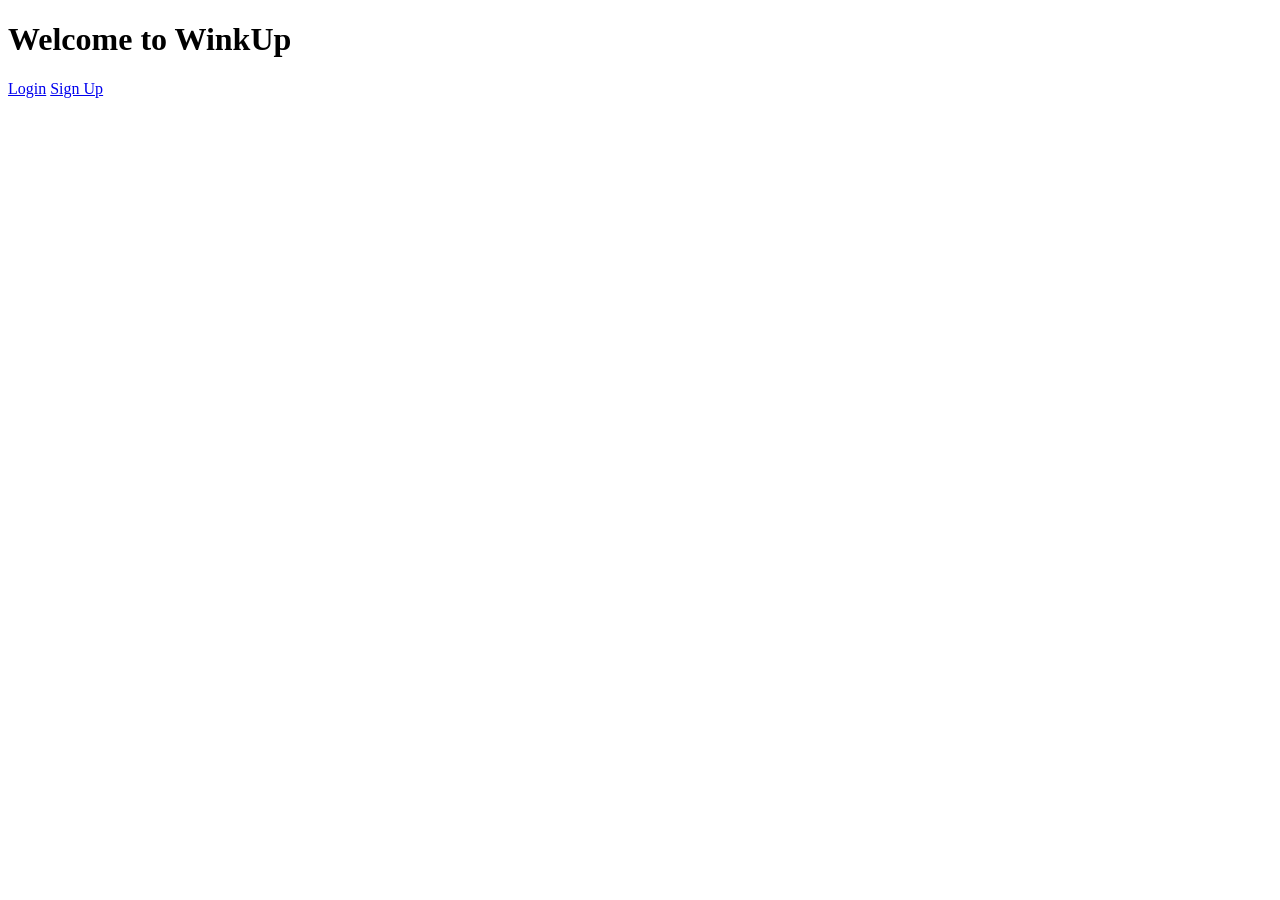
==== index.html @ d6284592 "Add WinkUp entry page" ====
<!DOCTYPE html>
<html lang="en">
<head>
    <meta charset="UTF-8">
    <meta name="viewport" content="width=device-width, initial-scale=1.0">
    <title>WinkUp</title>
</head>
<body>
    <h1>Welcome to WinkUp</h1>
    <a href="html/login.html">Login</a>
    <a href="html/signup.html">Sign Up</a>
</body>
</html>
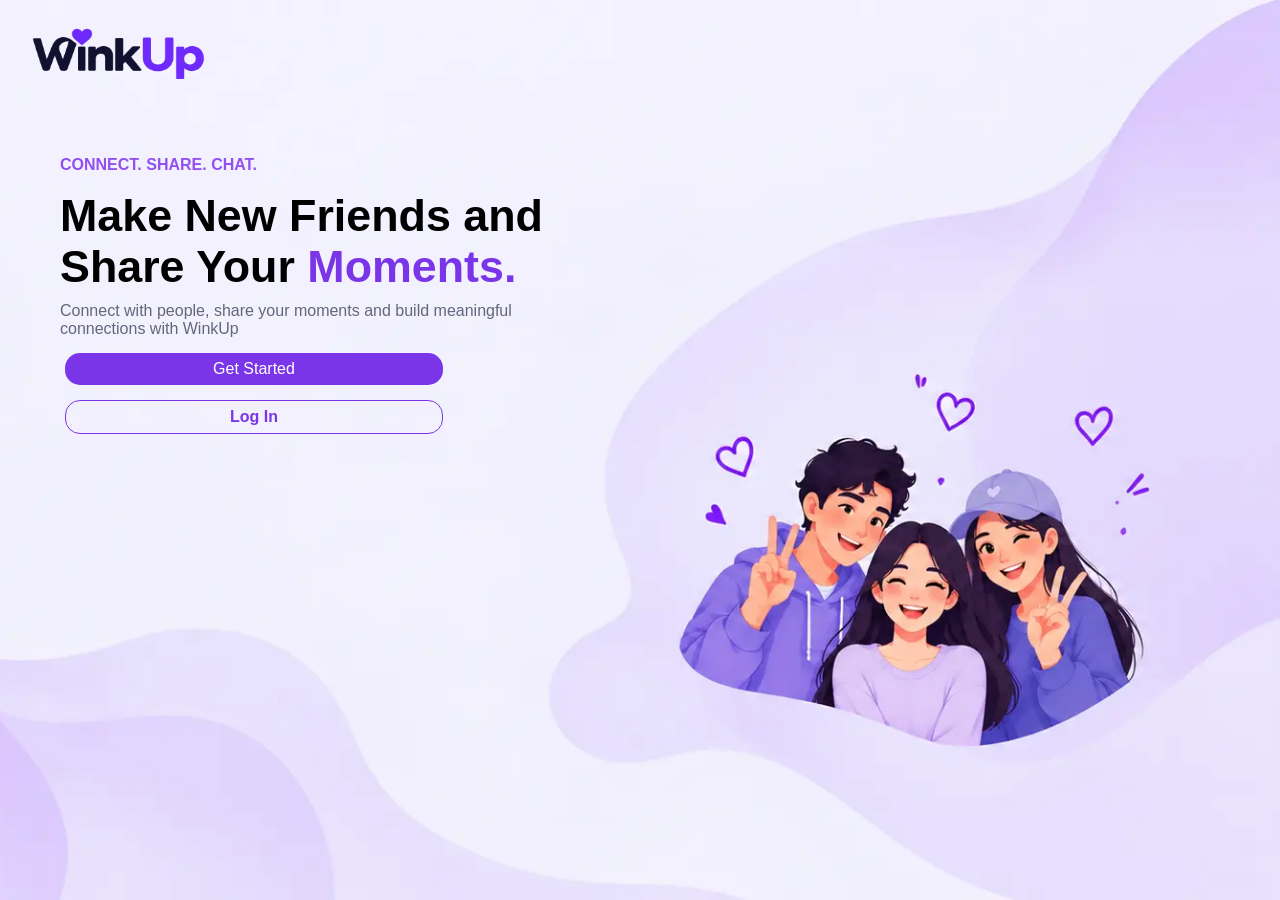
==== commit 087e665c: "Optimize images and update website" ====
--- a/index.html
+++ b/index.html
@@ -1,13 +1,36 @@
 <!DOCTYPE html>
 <html lang="en">
+
 <head>
     <meta charset="UTF-8">
     <meta name="viewport" content="width=device-width, initial-scale=1.0">
     <title>WinkUp</title>
+    <link rel="stylesheet" href="../css/welcome.css">
+    <link rel="preconnect" href="https://fonts.googleapis.com">
+    <link rel="preconnect" href="https://fonts.gstatic.com" crossorigin>
+    <link href="https://fonts.googleapis.com/css2?family=Poppins:wght@400;500;600;700&display=swap" rel="stylesheet">
 </head>
+
 <body>
-    <h1>Welcome to WinkUp</h1>
-    <a href="html/login.html">Login</a>
-    <a href="html/signup.html">Sign Up</a>
+    <div class="container">
+        <div>
+            <img class="bg" src="../images/landingpagemobilebg.webp" alt="background">
+            <header>
+                <a href="#top">
+                    <img src="../images/winkuplogo.webp" class="logo" alt="winkuplogo">
+                </a>
+            </header>
+        </div>
+        <main>
+            <p>CONNECT. SHARE. CHAT.</p>
+            <h1>Make New Friends and Share Your <span>Moments.</span></h1>
+            <p>Connect with people, share your moments and build meaningful connections with WinkUp</p>
+            <div class="btn">
+                <a href="../html/signup.html">Get Started</a>
+                <a href="../html/login.html">Log In</a>
+            </div>
+        </main>
+    </div>
 </body>
+
 </html>
--- a/css/welcome.css
+++ b/css/welcome.css
@@ -0,0 +1,257 @@
+* {
+    box-sizing: border-box;
+}
+
+body {
+    margin: 0;
+    background-image: url("../images/landingpagebg.webp");
+    background-position: bottom right;
+    background-size: cover;
+    background-repeat: no-repeat;
+    min-height: 100dvh;
+    font-family: 'Poppins', sans-serif;
+    overflow-y: auto;
+    scrollbar-width: none;
+    -ms-overflow-style: none;
+
+    body::-webkit-scrollbar {
+        display: none;
+    }
+
+}
+
+header {
+    display: flex;
+    justify-content: start;
+    padding-left: 30px;
+    padding-top: 20px;
+
+}
+
+.loginbtn {
+    padding: 5px 20px;
+    border-radius: 18px;
+    background-color: #6b2cf5;
+    color: white;
+
+    font-size: clamp(1rem, 1.2vw, 1.5rem);
+
+}
+
+.logo {
+    width: 100%;
+    max-width: 175px;
+    height: auto;
+}
+
+main {
+    width: 50%;
+    text-align: left;
+    padding: 50px;
+}
+
+main p:first-child {
+    color: #9250f0;
+    font-weight: 600;
+    margin-left: 10px;
+    font-size: clamp(1rem, 1.2vw, 1.5rem);
+}
+
+main h1:nth-child(2) {
+    margin: 10px;
+    font-size: clamp(2rem, 3.5vw, 4rem);
+
+
+}
+
+main h1 span {
+    color: #7b35e8;
+}
+
+main p:nth-child(3) {
+    margin: 10px;
+    color: #62677a;
+    font-size: clamp(1rem, 1.2vw, 1.5rem);
+
+}
+
+.btn a:first-child {
+    display: block;
+    width: 70%;
+    padding: 7px 10px;
+    background-color: #7b35e8;
+    border-radius: 15px;
+    color: #ffffff;
+    text-decoration: none;
+    text-align: center;
+    margin: 15px;
+    font-size: clamp(1rem, 1.2vw, 1.5rem);
+
+}
+
+.bg {
+    display: none;
+}
+
+.btn a:nth-child(2) {
+    display: block;
+    width: 70%;
+    padding: 7px 10px;
+    color: #7b35e8;
+    border-radius: 15px;
+    border: 1px solid #7b35e8;
+    text-decoration: none;
+    text-align: center;
+    margin: 15px;
+    font-weight: 600;
+    font-size: clamp(1rem, 1.2vw, 1.5rem);
+}
+
+.btn a:first-child:hover {
+    background-color: #4524cc;
+    cursor: pointer;
+
+}
+
+.btn a:nth-child(2):hover {
+    color: #4524cc;
+    border-color: #4524cc;
+    cursor: pointer;
+}
+
+
+@media(min-width:1536px) {
+    main h1:nth-child(2) {
+        font-size: clamp(2rem, 3vw, 4rem);
+    }
+
+}
+
+@media(max-width:1024px) and (min-width:601px) and (orientation: portrait) {
+    header {
+        padding-left: 14px;
+        padding-right: 14px;
+    }
+
+
+    main {
+        width: 100%;
+        text-align: center;
+        padding: 20px 50px;
+        margin-top: 45px;
+
+
+    }
+
+    .btn {
+        display: flex;
+        flex-direction: column;
+        align-items: center;
+    }
+
+    .logo {
+        max-width: 107px;
+
+    }
+
+
+
+    main h1:nth-child(2) {
+
+        font-size: clamp(1.5rem, 3vw, 2.5rem);
+    }
+
+
+
+    main p:first-child,
+    main p:nth-child(3) {
+        font-size: clamp(1rem, 2vw, 2rem);
+    }
+
+    .btn a:first-child,
+    .btn a:last-child {
+        font-size: clamp(1rem, 2vw, 2rem);
+        margin: 10px;
+    }
+
+}
+
+@media (max-width:600px) {
+    body {
+        background-image: none;
+        margin: 0;
+        padding: 0;
+        min-height: 100vh;
+
+    }
+
+    .container {
+        width: 100%;
+        height: 100dvh;
+        margin: 0;
+        border-radius: 0;
+        display: flex;
+        flex-direction: column;
+
+    }
+
+    .container div {
+        max-height: 55%;
+        position: relative;
+    }
+
+    .container header {
+        position: absolute;
+        top: 1px;
+    }
+
+    .bg {
+        display: block;
+        width: 100%;
+        height: 100%;
+
+    }
+
+
+
+    .container main {
+        max-height: 50%;
+    }
+
+    header {
+        padding-left: 14px;
+        padding-right: 14px;
+    }
+
+
+    main {
+        width: 100%;
+        text-align: center;
+        padding: 0px;
+    }
+
+    .btn {
+        display: flex;
+        flex-direction: column;
+        align-items: center;
+    }
+
+    .logo {
+        max-width: 107px;
+
+
+    }
+
+    main h1:nth-child(2) {
+        font-size: clamp(1.5rem, 2.5vw, 2rem);
+    }
+
+    .btn a:nth-child(2) {
+        margin: 12px;
+    }
+
+    .btn a:first-child {
+        margin: 4px;
+    }
+
+}
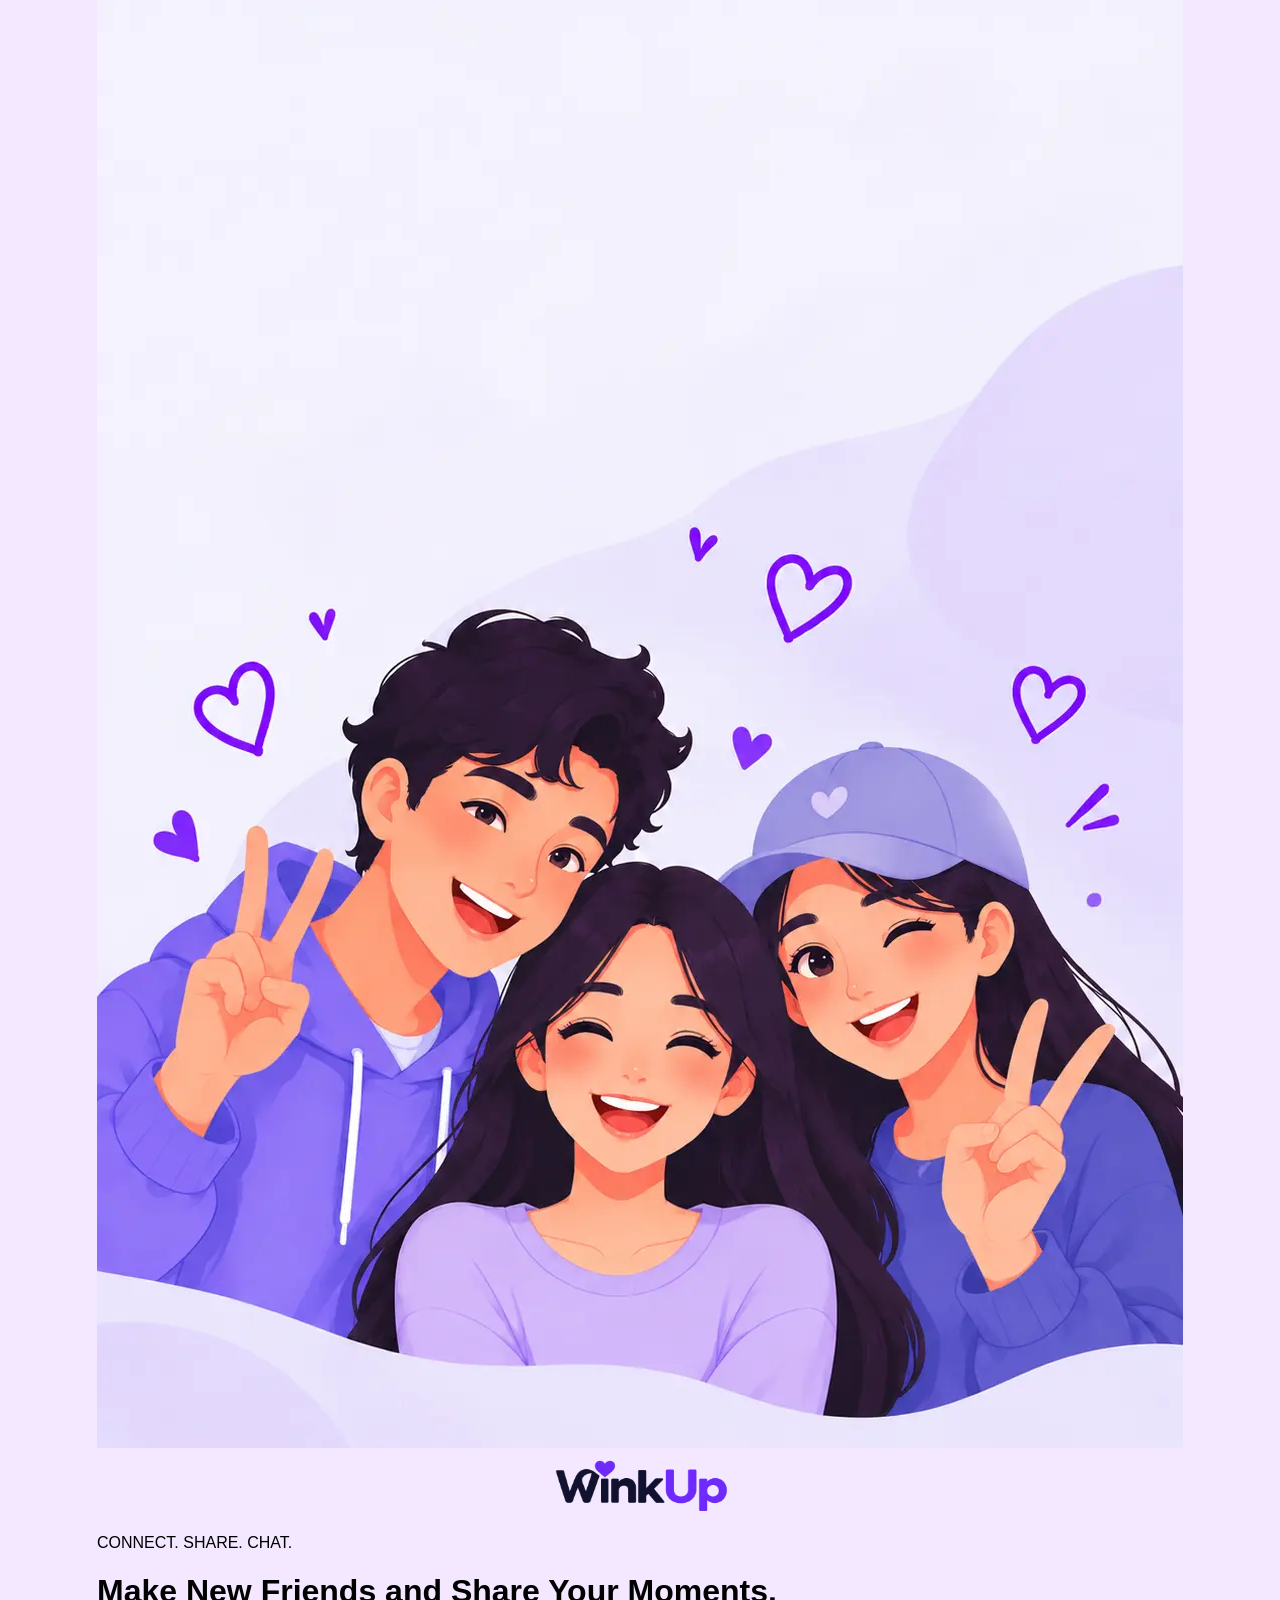
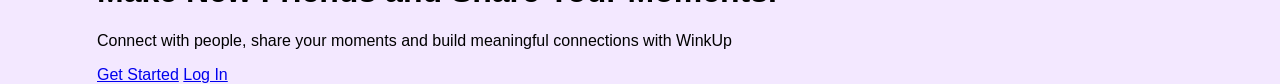
==== commit c2ef5169: "fix the file links problem in index.html page" ====
--- a/index.html
+++ b/index.html
@@ -5,7 +5,7 @@
     <meta charset="UTF-8">
     <meta name="viewport" content="width=device-width, initial-scale=1.0">
     <title>WinkUp</title>
-    <link rel="stylesheet" href="../css/welcome.css">
+    <link rel="stylesheet" href="css/login.css">
     <link rel="preconnect" href="https://fonts.googleapis.com">
     <link rel="preconnect" href="https://fonts.gstatic.com" crossorigin>
     <link href="https://fonts.googleapis.com/css2?family=Poppins:wght@400;500;600;700&display=swap" rel="stylesheet">
@@ -14,10 +14,10 @@
 <body>
     <div class="container">
         <div>
-            <img class="bg" src="../images/landingpagemobilebg.webp" alt="background">
+            <img class="bg" src="images/landingpagemobilebg.webp" alt="background">
             <header>
                 <a href="#top">
-                    <img src="../images/winkuplogo.webp" class="logo" alt="winkuplogo">
+                    <img src="images/winkuplogo.webp" class="logo" alt="winkuplogo">
                 </a>
             </header>
         </div>
@@ -26,8 +26,8 @@
             <h1>Make New Friends and Share Your <span>Moments.</span></h1>
             <p>Connect with people, share your moments and build meaningful connections with WinkUp</p>
             <div class="btn">
-                <a href="../html/signup.html">Get Started</a>
-                <a href="../html/login.html">Log In</a>
+                <a href="html/signup.html">Get Started</a>
+                <a href="html/login.html">Log In</a>
             </div>
         </main>
     </div>
--- a/css/login.css
+++ b/css/login.css
@@ -0,0 +1,295 @@
+* {
+    box-sizing: border-box;
+}
+
+body {
+    margin: 0;
+    min-height: 100vh;
+    display: flex;
+    align-items: center;
+    justify-content: center;
+    background-color: #f3e8ff;
+    font-family: 'Poppins', sans-serif;
+
+}
+
+.main {
+    display: flex;
+    height: 100vh;
+    width: 90%;
+    max-width: 900px;
+    max-height: 600px;
+    border-radius: 10px;
+    box-shadow: 0 6px 18px rgba(70, 40, 110, 0.28);
+    background-color: #ffffff;
+    overflow: hidden;
+}
+
+.branding {
+    flex: 1.4;
+
+}
+
+.authentication {
+    flex: 1;
+}
+
+.logo {
+    width: 100%;
+    display: block;
+    margin: 0 auto;
+    max-width: 175px;
+    height: auto;
+
+
+}
+
+.branding-visual {
+    position: relative;
+    height: 100%;
+    max-width: 100%;
+
+}
+
+.branding-content {
+    position: absolute;
+    inset: 0;
+    max-width: 100%;
+    display: flex;
+    flex-direction: column;
+    justify-content: center;
+    align-items: center;
+    text-align: center;
+    transform: translateY(-60px);
+
+}
+
+.branding-image {
+    display: block;
+    width: 100%;
+    height: 100%;
+}
+
+.branding-content h1 {
+    margin-bottom: 0;
+    margin-top: 2px;
+
+
+}
+
+
+.authentication {
+    padding: 32px;
+    min-width: 0;
+
+}
+
+.authentication h1 {
+    text-align: center;
+    margin-bottom: 10px;
+    color: #6833e8;
+    font-weight: 700;
+}
+
+.p {
+    text-align: center;
+    margin-bottom: 10px;
+    font-size: 16px;
+    font-weight: 400;
+    color: #77788f;
+}
+
+label {
+    display: block;
+    font-size: 1rem;
+    margin-bottom: 5px;
+    font-weight: 500;
+}
+
+input {
+    width: 100%;
+    border: 1px solid #ccc;
+    border-radius: 6px;
+    margin-bottom: 13px;
+    height: 35px;
+    padding-left: 40px;
+    font-weight: 400;
+    color: #85849c;
+    padding-right: 40px;
+    transition: background-color 0.3s ease;
+}
+
+.login-form a {
+    display: block;
+    text-align: end;
+    text-decoration: none;
+    color: #6833e8;
+    margin-bottom: 10px;
+    font-weight: 600;
+    transition: color 0.3s ease;
+
+}
+
+button {
+    width: 100%;
+    height: 35px;
+    border: none;
+    border-radius: 6px;
+    background-color: #6833e8;
+    color: #ffffff;
+    font-weight: 600;
+    margin-bottom: 10px;
+}
+
+/* .divider{
+    width:100%;
+    display:flex;
+    justify-content: center;
+    align-items: center;
+    color:#85859D;
+}
+.divider span:first-child{
+    border: 1px solid #ddd;
+    flex:1;
+}
+.divider span:nth-child(3){
+    border: 1px solid #ddd;
+    flex:1;
+}
+.divider p:nth-child(2){
+   padding:0 10px;
+} */
+.authentication .para {
+    display: block;
+    margin-top: 20px;
+    text-align: center;
+    color: #77788f;
+    transition: color 0.3s ease;
+}
+
+.para a:first-child {
+    text-decoration: none;
+    font-weight: 600;
+    color: #6833e8;
+    transition: color 0.3s ease;
+
+}
+
+.input-wrapper-e {
+    position: relative;
+}
+
+.input-wrapper-e svg {
+    position: absolute;
+    top: 5px;
+    left: 13px;
+    width: 18px;
+    color: #68749a;
+    font-weight: bold;
+}
+
+.input-wrapper-p {
+    position: relative;
+}
+
+.input-wrapper-p svg:first-child {
+    position: absolute;
+    top: 4px;
+    left: 12px;
+    width: 19px;
+    color: #68749a;
+}
+
+.input-wrapper-p svg:nth-child(3) {
+    position: absolute;
+    top: 6px;
+    right: 12px;
+    width: 21px;
+    color: #68749a;
+}
+
+/* .input-wrapper-p svg:nth-child(4){
+    position: absolute;
+    top: 6px;
+    right: 12px;
+    width: 21px;
+    color: #68749a;
+ } */
+button:hover {
+    background-color: #4524cc;
+    cursor: pointer;
+
+}
+
+.login-form a:hover {
+    color: #4d20c9;
+    text-decoration: underline;
+    cursor: pointer;
+}
+
+.para a:first-child:hover {
+    color: #4d20c9;
+    text-decoration: underline;
+    cursor: pointer;
+}
+
+@media(max-width:600px) {
+    body {
+        margin: 0;
+        padding: 0;
+        min-height: 100vh;
+        display: block;
+
+
+    }
+
+    .main {
+        width: 100%;
+        height: 100vh;
+        max-width: none;
+        max-height: none;
+        margin: 0;
+        border-radius: 0;
+        display: flex;
+        flex-direction: column;
+        overflow: hidden;
+    }
+
+    .branding {
+        max-height: 60%;
+    }
+
+    .authentication {
+        max-height: 50%;
+        padding: 20px;
+        background-color: #ffffff;
+    }
+
+    .authentication h1,
+    .p,
+    label {
+        display: none;
+    }
+
+    .authentication .para {
+        margin-top: 2px;
+    }
+}
+
+@media (max-height:600px) and (orientation: landscape) {
+    .main {
+        height: auto;
+        max-height: none;
+        overflow: hidden;
+        margin-top: 20px;
+        margin-bottom: 20px;
+    }
+
+    .branding {
+        max-height: none;
+    }
+
+    .authentication {
+        max-height: none;
+    }
+}
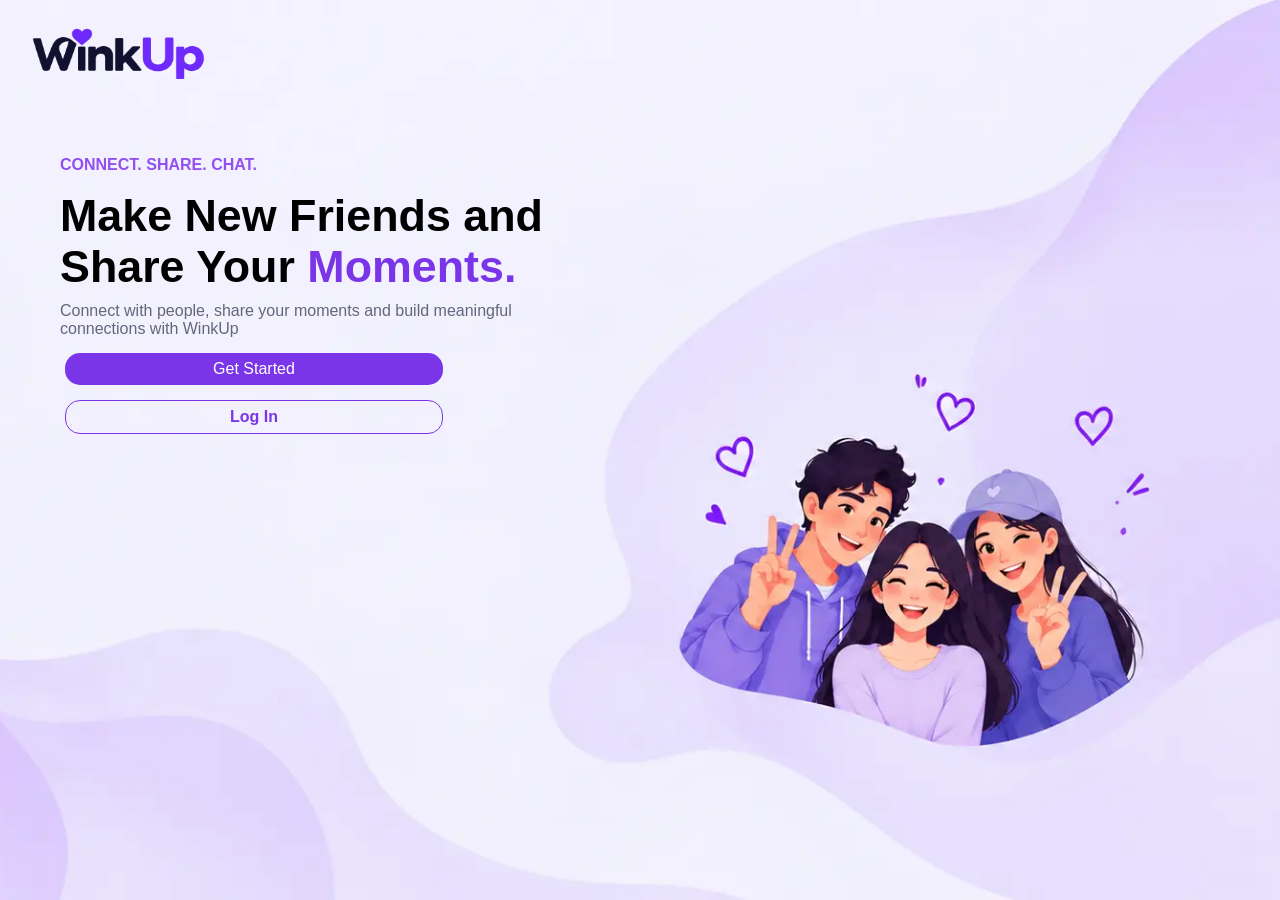
==== commit 18188dd1: "fix css file name" ====
--- a/index.html
+++ b/index.html
@@ -5,7 +5,7 @@
     <meta charset="UTF-8">
     <meta name="viewport" content="width=device-width, initial-scale=1.0">
     <title>WinkUp</title>
-    <link rel="stylesheet" href="css/login.css">
+    <link rel="stylesheet" href="css/welcome.css">
     <link rel="preconnect" href="https://fonts.googleapis.com">
     <link rel="preconnect" href="https://fonts.gstatic.com" crossorigin>
     <link href="https://fonts.googleapis.com/css2?family=Poppins:wght@400;500;600;700&display=swap" rel="stylesheet">
--- a/css/welcome.css
+++ b/css/welcome.css
@@ -0,0 +1,257 @@
+* {
+    box-sizing: border-box;
+}
+
+body {
+    margin: 0;
+    background-image: url("../images/landingpagebg.webp");
+    background-position: bottom right;
+    background-size: cover;
+    background-repeat: no-repeat;
+    min-height: 100dvh;
+    font-family: 'Poppins', sans-serif;
+    overflow-y: auto;
+    scrollbar-width: none;
+    -ms-overflow-style: none;
+
+    body::-webkit-scrollbar {
+        display: none;
+    }
+
+}
+
+header {
+    display: flex;
+    justify-content: start;
+    padding-left: 30px;
+    padding-top: 20px;
+
+}
+
+.loginbtn {
+    padding: 5px 20px;
+    border-radius: 18px;
+    background-color: #6b2cf5;
+    color: white;
+
+    font-size: clamp(1rem, 1.2vw, 1.5rem);
+
+}
+
+.logo {
+    width: 100%;
+    max-width: 175px;
+    height: auto;
+}
+
+main {
+    width: 50%;
+    text-align: left;
+    padding: 50px;
+}
+
+main p:first-child {
+    color: #9250f0;
+    font-weight: 600;
+    margin-left: 10px;
+    font-size: clamp(1rem, 1.2vw, 1.5rem);
+}
+
+main h1:nth-child(2) {
+    margin: 10px;
+    font-size: clamp(2rem, 3.5vw, 4rem);
+
+
+}
+
+main h1 span {
+    color: #7b35e8;
+}
+
+main p:nth-child(3) {
+    margin: 10px;
+    color: #62677a;
+    font-size: clamp(1rem, 1.2vw, 1.5rem);
+
+}
+
+.btn a:first-child {
+    display: block;
+    width: 70%;
+    padding: 7px 10px;
+    background-color: #7b35e8;
+    border-radius: 15px;
+    color: #ffffff;
+    text-decoration: none;
+    text-align: center;
+    margin: 15px;
+    font-size: clamp(1rem, 1.2vw, 1.5rem);
+
+}
+
+.bg {
+    display: none;
+}
+
+.btn a:nth-child(2) {
+    display: block;
+    width: 70%;
+    padding: 7px 10px;
+    color: #7b35e8;
+    border-radius: 15px;
+    border: 1px solid #7b35e8;
+    text-decoration: none;
+    text-align: center;
+    margin: 15px;
+    font-weight: 600;
+    font-size: clamp(1rem, 1.2vw, 1.5rem);
+}
+
+.btn a:first-child:hover {
+    background-color: #4524cc;
+    cursor: pointer;
+
+}
+
+.btn a:nth-child(2):hover {
+    color: #4524cc;
+    border-color: #4524cc;
+    cursor: pointer;
+}
+
+
+@media(min-width:1536px) {
+    main h1:nth-child(2) {
+        font-size: clamp(2rem, 3vw, 4rem);
+    }
+
+}
+
+@media(max-width:1024px) and (min-width:601px) and (orientation: portrait) {
+    header {
+        padding-left: 14px;
+        padding-right: 14px;
+    }
+
+
+    main {
+        width: 100%;
+        text-align: center;
+        padding: 20px 50px;
+        margin-top: 45px;
+
+
+    }
+
+    .btn {
+        display: flex;
+        flex-direction: column;
+        align-items: center;
+    }
+
+    .logo {
+        max-width: 107px;
+
+    }
+
+
+
+    main h1:nth-child(2) {
+
+        font-size: clamp(1.5rem, 3vw, 2.5rem);
+    }
+
+
+
+    main p:first-child,
+    main p:nth-child(3) {
+        font-size: clamp(1rem, 2vw, 2rem);
+    }
+
+    .btn a:first-child,
+    .btn a:last-child {
+        font-size: clamp(1rem, 2vw, 2rem);
+        margin: 10px;
+    }
+
+}
+
+@media (max-width:600px) {
+    body {
+        background-image: none;
+        margin: 0;
+        padding: 0;
+        min-height: 100vh;
+
+    }
+
+    .container {
+        width: 100%;
+        height: 100dvh;
+        margin: 0;
+        border-radius: 0;
+        display: flex;
+        flex-direction: column;
+
+    }
+
+    .container div {
+        max-height: 55%;
+        position: relative;
+    }
+
+    .container header {
+        position: absolute;
+        top: 1px;
+    }
+
+    .bg {
+        display: block;
+        width: 100%;
+        height: 100%;
+
+    }
+
+
+
+    .container main {
+        max-height: 50%;
+    }
+
+    header {
+        padding-left: 14px;
+        padding-right: 14px;
+    }
+
+
+    main {
+        width: 100%;
+        text-align: center;
+        padding: 0px;
+    }
+
+    .btn {
+        display: flex;
+        flex-direction: column;
+        align-items: center;
+    }
+
+    .logo {
+        max-width: 107px;
+
+
+    }
+
+    main h1:nth-child(2) {
+        font-size: clamp(1.5rem, 2.5vw, 2rem);
+    }
+
+    .btn a:nth-child(2) {
+        margin: 12px;
+    }
+
+    .btn a:first-child {
+        margin: 4px;
+    }
+
+}
